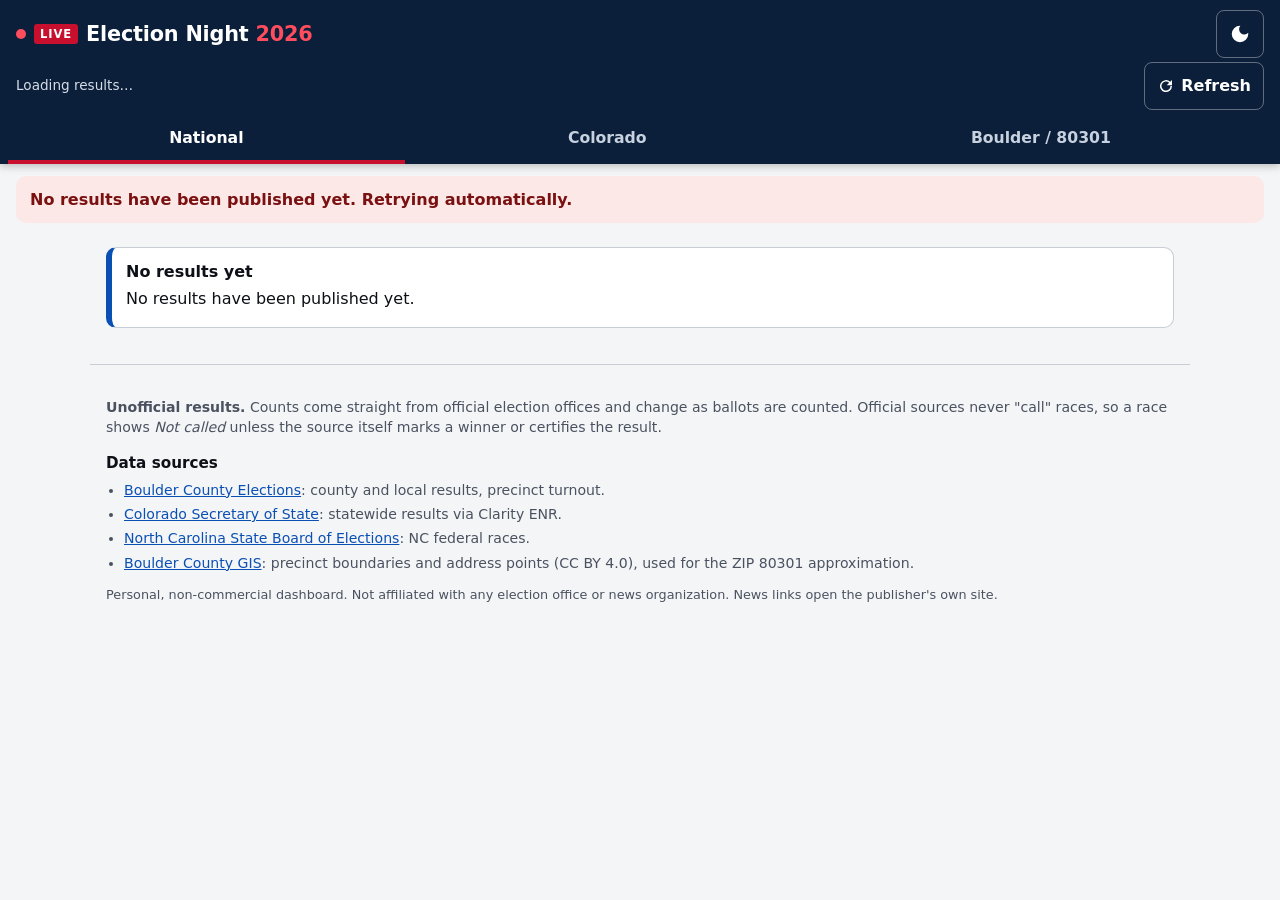
==== web/index.html @ 10a8d867 "Add mobile-first news-style frontend, README runbook, and Clarity bot-challenge handling - Three tab" ====
<!doctype html>
<html lang="en">
<head>
  <meta charset="utf-8">
  <meta name="viewport" content="width=device-width, initial-scale=1, viewport-fit=cover">
  <title>Election Night 2026</title>
  <meta name="description" content="Unofficial 2026 general election results: national races, Colorado, Boulder County and ZIP 80301. Sourced from official election offices.">
  <meta name="color-scheme" content="light dark">
  <meta name="theme-color" content="#0b1f3a">
  <link rel="stylesheet" href="styles.css">
  <link rel="icon" href="data:image/svg+xml,%3Csvg xmlns='http://www.w3.org/2000/svg' viewBox='0 0 32 32'%3E%3Crect width='32' height='32' rx='6' fill='%230b1f3a'/%3E%3Cpath d='M8 17l5 5 11-12' stroke='%23e11d2e' stroke-width='4' fill='none'/%3E%3C/svg%3E">
</head>
<body>
  <a class="skip" href="#main">Skip to results</a>
  <header class="masthead">
    <div class="masthead-row">
      <div class="brand">
        <span class="live-dot" aria-hidden="true"></span>
        <span class="brand-kicker">Live</span>
        <h1 class="brand-title">Election Night <span>2026</span></h1>
      </div>
      <button id="theme" class="icon-btn" type="button" aria-label="Color theme: automatic. Change theme">
        <svg aria-hidden="true" viewBox="0 0 24 24" width="22" height="22"><path fill="currentColor" d="M12 3a9 9 0 1 0 9 9c0-.5 0-1-.1-1.4A5.5 5.5 0 0 1 12.4 3.1L12 3z"/></svg>
      </button>
    </div>
    <div class="status-row">
      <p id="asof" class="asof" aria-live="polite">Loading results…</p>
      <div class="status-actions">
        <button id="refresh" class="btn" type="button">
          <svg aria-hidden="true" viewBox="0 0 24 24" width="18" height="18"><path fill="currentColor" d="M17.6 6.4A8 8 0 1 0 20 12h-2a6 6 0 1 1-1.8-4.2L13 11h7V4l-2.4 2.4z"/></svg>
          Refresh
        </button>
      </div>
    </div>
    <nav class="tabs" role="tablist" aria-label="Result sections">
      <button role="tab" id="tab-national" aria-controls="panel-national" aria-selected="true" data-tab="national">National</button>
      <button role="tab" id="tab-colorado" aria-controls="panel-colorado" aria-selected="false" tabindex="-1" data-tab="colorado">Colorado</button>
      <button role="tab" id="tab-boulder" aria-controls="panel-boulder" aria-selected="false" tabindex="-1" data-tab="boulder">Boulder / 80301</button>
    </nav>
  </header>

  <div id="banner" class="banner" role="status" hidden></div>

  <main id="main">
    <section id="panel-national" role="tabpanel" aria-labelledby="tab-national" tabindex="0"></section>
    <section id="panel-colorado" role="tabpanel" aria-labelledby="tab-colorado" tabindex="0" hidden></section>
    <section id="panel-boulder" role="tabpanel" aria-labelledby="tab-boulder" tabindex="0" hidden></section>
  </main>

  <footer class="footer">
    <p><strong>Unofficial results.</strong> Counts come straight from official election offices and change as ballots are counted. Official sources never "call" races, so a race shows <em>Not called</em> unless the source itself marks a winner or certifies the result.</p>
    <h2>Data sources</h2>
    <ul class="attrib">
      <li><a href="https://electionresults.bouldercounty.gov/">Boulder County Elections</a>: county and local results, precinct turnout.</li>
      <li><a href="https://www.sos.state.co.us/pubs/elections/main.html">Colorado Secretary of State</a>: statewide results via Clarity ENR.</li>
      <li><a href="https://er.ncsbe.gov/">North Carolina State Board of Elections</a>: NC federal races.</li>
      <li><a href="https://opendata-bouldercounty.hub.arcgis.com/">Boulder County GIS</a>: precinct boundaries and address points (CC BY 4.0), used for the ZIP 80301 approximation.</li>
    </ul>
    <p class="fine">Personal, non-commercial dashboard. Not affiliated with any election office or news organization. News links open the publisher's own site.</p>
  </footer>

  <template id="tpl-empty"><p class="empty"></p></template>
  <script src="app.js" type="module"></script>
</body>
</html>
---- web/styles.css ----
/* Mobile-first (390px), sunlight-readable light theme + dark theme. */
:root {
  --bg: #f4f5f7;
  --surface: #ffffff;
  --surface-2: #eef0f3;
  --text: #0d1117;
  --muted: #4a5260;
  --border: #c9ced6;
  --mast: #0b1f3a;
  --mast-text: #ffffff;
  --accent: #c8102e;
  --link: #0a4fb3;
  --focus: #ffbf47;
  --dem: #1652b8;
  --rep: #c8102e;
  --oth: #5b6472;
  --yes: #0f7a3a;
  --no: #8a1c1c;
  --bar-track: #e2e5ea;
  --stale-bg: #fff3cd;
  --stale-text: #5c4400;
  --stale-border: #c99a06;
  --err-bg: #fde8e8;
  --err-text: #7a1010;
  --ok: #0f7a3a;
  --radius: 10px;
  --tap: 48px;
  font-size: 16px;
}
@media (prefers-color-scheme: dark) {
  :root:not([data-theme="light"]) {
    --bg: #0b0f15; --surface: #151b24; --surface-2: #1d2530; --text: #f2f4f7; --muted: #aab3c0;
    --border: #2f3a48; --mast: #07111f; --link: #8cb8ff; --dem: #6ea0ff; --rep: #ff6b78; --oth: #9aa4b2;
    --yes: #4fd18b; --no: #ff8a8a; --bar-track: #2a3442; --stale-bg: #3a2f05; --stale-text: #ffe28a;
    --stale-border: #b38b00; --err-bg: #3d1414; --err-text: #ffb3b3; --ok: #4fd18b;
  }
}
:root[data-theme="dark"] {
  --bg: #0b0f15; --surface: #151b24; --surface-2: #1d2530; --text: #f2f4f7; --muted: #aab3c0;
  --border: #2f3a48; --mast: #07111f; --link: #8cb8ff; --dem: #6ea0ff; --rep: #ff6b78; --oth: #9aa4b2;
  --yes: #4fd18b; --no: #ff8a8a; --bar-track: #2a3442; --stale-bg: #3a2f05; --stale-text: #ffe28a;
  --stale-border: #b38b00; --err-bg: #3d1414; --err-text: #ffb3b3; --ok: #4fd18b;
}

* { box-sizing: border-box; }
html { -webkit-text-size-adjust: 100%; }
body {
  margin: 0; background: var(--bg); color: var(--text);
  font: 400 1rem/1.45 system-ui, -apple-system, "Segoe UI", Roboto, "Helvetica Neue", Arial, sans-serif;
  font-variant-numeric: tabular-nums;
}
a { color: var(--link); }
:focus-visible { outline: 3px solid var(--focus); outline-offset: 2px; }
.skip { position: absolute; left: -999px; top: 0; background: var(--focus); color: #000; padding: 12px; z-index: 10; }
.skip:focus { left: 8px; }
.visually-hidden { position: absolute !important; width: 1px; height: 1px; overflow: hidden; clip: rect(0 0 0 0); white-space: nowrap; }

/* Masthead */
.masthead { position: sticky; top: 0; z-index: 5; background: var(--mast); color: var(--mast-text); box-shadow: 0 2px 8px rgba(0,0,0,.25); }
.masthead-row, .status-row { display: flex; align-items: center; justify-content: space-between; gap: 8px; padding: 0 16px; }
.masthead-row { padding-top: max(10px, env(safe-area-inset-top)); }
.brand { display: flex; align-items: center; gap: 8px; min-width: 0; }
.brand-title { margin: 0; font-size: 1.3rem; font-weight: 800; letter-spacing: -.01em; }
.brand-title span { color: #ff4d5e; }
.brand-kicker { background: var(--accent); color: #fff; font-weight: 800; font-size: .72rem; letter-spacing: .08em; text-transform: uppercase; padding: 2px 6px; border-radius: 3px; }
.live-dot { width: 10px; height: 10px; border-radius: 50%; background: #ff4d5e; box-shadow: 0 0 0 0 rgba(255,77,94,.7); animation: pulse 2s infinite; }
@keyframes pulse { 70% { box-shadow: 0 0 0 8px rgba(255,77,94,0); } 100% { box-shadow: 0 0 0 0 rgba(255,77,94,0); } }
@media (prefers-reduced-motion: reduce) { .live-dot { animation: none; } }
.status-row { padding-top: 4px; padding-bottom: 6px; }
.asof { margin: 0; font-size: .85rem; color: #d6dde8; }
.icon-btn, .btn {
  min-height: var(--tap); min-width: var(--tap); border-radius: 8px; border: 1px solid rgba(255,255,255,.35);
  background: transparent; color: inherit; font: inherit; font-weight: 600; cursor: pointer;
  display: inline-flex; align-items: center; justify-content: center; gap: 6px; padding: 0 12px;
}
.btn:active, .icon-btn:active { background: rgba(255,255,255,.12); }
.btn[aria-busy="true"] svg { animation: spin 1s linear infinite; }
@keyframes spin { to { transform: rotate(360deg); } }

.tabs { display: flex; padding: 0 8px; gap: 2px; overflow-x: auto; scrollbar-width: none; }
.tabs [role="tab"] {
  flex: 1 0 auto; min-height: var(--tap); padding: 0 14px; border: 0; background: transparent; color: #c7d1df;
  font: inherit; font-weight: 700; font-size: .98rem; cursor: pointer; border-bottom: 4px solid transparent;
}
.tabs [role="tab"][aria-selected="true"] { color: #fff; border-bottom-color: var(--accent); }

.banner { margin: 12px 16px 0; padding: 12px 14px; border-radius: var(--radius); background: var(--err-bg); color: var(--err-text); font-weight: 600; }

main { padding: 12px 16px 24px; max-width: 1100px; margin: 0 auto; }
.section-h { display: flex; align-items: baseline; justify-content: space-between; gap: 8px; margin: 22px 0 8px; padding-bottom: 6px; border-bottom: 3px solid var(--text); }
.section-h h2 { margin: 0; font-size: 1.15rem; font-weight: 800; text-transform: uppercase; letter-spacing: .02em; }
.section-h .count { color: var(--muted); font-size: .85rem; }
.sub-h { margin: 18px 0 8px; font-size: 1rem; font-weight: 800; color: var(--muted); text-transform: uppercase; letter-spacing: .04em; }
.grid { display: grid; grid-template-columns: 1fr; gap: 12px; }
@media (min-width: 720px) { .grid { grid-template-columns: 1fr 1fr; } }
@media (min-width: 1040px) { .grid { grid-template-columns: 1fr 1fr 1fr; } }

.filter { display: flex; gap: 8px; margin: 8px 0 4px; }
.filter input {
  flex: 1; min-height: var(--tap); padding: 0 12px; border-radius: 8px; border: 2px solid var(--border);
  background: var(--surface); color: var(--text); font: inherit;
}

/* Race card */
.card { background: var(--surface); border: 1px solid var(--border); border-radius: var(--radius); padding: 14px 14px 10px; }
.card.is-stale { border-color: var(--stale-border); }
.card-head { display: flex; align-items: flex-start; gap: 8px; }
.card-title { margin: 0; font-size: 1.05rem; font-weight: 800; line-height: 1.25; flex: 1; }
.pin {
  min-width: var(--tap); min-height: var(--tap); margin: -10px -8px -6px 0; border: 0; background: transparent;
  color: var(--muted); cursor: pointer; border-radius: 8px; display: inline-flex; align-items: center; justify-content: center;
}
.pin[aria-pressed="true"] { color: #d99a00; }
.badges { display: flex; flex-wrap: wrap; gap: 6px; margin: 6px 0 10px; }
.badge { font-size: .74rem; font-weight: 800; letter-spacing: .04em; text-transform: uppercase; padding: 3px 7px; border-radius: 4px; border: 1.5px solid currentColor; }
.badge.not-called { color: var(--muted); }
.badge.called, .badge.certified { color: var(--ok); }
.badge.stale { color: var(--stale-text); background: var(--stale-bg); border-color: var(--stale-border); }
.badge.differ { color: #fff; background: var(--accent); border-color: var(--accent); }
.badge.approx { color: var(--link); }

.cands { list-style: none; margin: 0; padding: 0; }
.cand { display: grid; grid-template-columns: 6px 1fr auto; column-gap: 10px; row-gap: 4px; padding: 8px 0; border-top: 1px solid var(--surface-2); }
.cand:first-child { border-top: 0; }
.cand .chip { grid-row: span 2; border-radius: 3px; background: var(--oth); }
.cand.dem .chip { background: var(--dem); } .cand.rep .chip { background: var(--rep); }
.cand.yes .chip { background: var(--yes); } .cand.no .chip { background: var(--no); }
.cand .name { font-weight: 700; min-width: 0; overflow-wrap: anywhere; }
.cand .party { color: var(--muted); font-weight: 600; font-size: .85rem; }
.cand .pct { font-weight: 800; font-size: 1.15rem; text-align: right; }
.cand .votes { color: var(--muted); font-size: .85rem; text-align: right; grid-column: 3; }
.bar { grid-column: 2; height: 8px; background: var(--bar-track); border-radius: 4px; overflow: hidden; align-self: center; }
.bar > span { display: block; height: 100%; background: var(--oth); }
.cand.dem .bar > span { background: var(--dem); } .cand.rep .bar > span { background: var(--rep); }
.cand.yes .bar > span { background: var(--yes); } .cand.no .bar > span { background: var(--no); }
.winner-mark { color: var(--ok); font-weight: 900; }
.more { min-height: 40px; border: 0; background: none; color: var(--link); font: inherit; font-weight: 700; padding: 6px 0; cursor: pointer; }

.meta { margin-top: 8px; padding-top: 8px; border-top: 1px dashed var(--border); color: var(--muted); font-size: .82rem; display: grid; gap: 2px; }
.meta a { font-weight: 600; }
.reporting { font-size: .85rem; color: var(--muted); margin: -4px 0 6px; }
.compare { display: grid; gap: 10px; }
.compare .src-block { border-left: 4px solid var(--border); padding-left: 10px; }
.compare .src-name { font-weight: 800; font-size: .9rem; margin: 2px 0 4px; }

/* Source status + notices */
.notice { background: var(--surface); border: 1px solid var(--border); border-left: 6px solid var(--link); border-radius: var(--radius); padding: 12px 14px; margin: 12px 0; }
.notice.warn { border-left-color: var(--stale-border); background: var(--stale-bg); color: var(--stale-text); }
.notice.err { border-left-color: var(--accent); background: var(--err-bg); color: var(--err-text); }
.notice h2, .notice h3 { margin: 0 0 4px; font-size: 1rem; }
.notice p { margin: 4px 0; }
.sources { list-style: none; padding: 0; margin: 0; display: grid; gap: 8px; }
.src { background: var(--surface); border: 1px solid var(--border); border-radius: var(--radius); padding: 10px 12px; font-size: .9rem; }
.src .st { font-weight: 800; text-transform: uppercase; font-size: .75rem; letter-spacing: .05em; margin-right: 6px; }
.st.ok { color: var(--ok); } .st.stale { color: var(--stale-text); } .st.error { color: var(--err-text); }
.st.not_yet_available, .st.not_configured { color: var(--muted); }
.src .err { color: var(--err-text); overflow-wrap: anywhere; }

.links { list-style: none; padding: 0; margin: 0; display: grid; gap: 8px; }
.links a {
  display: flex; align-items: center; justify-content: space-between; min-height: var(--tap); padding: 8px 14px;
  background: var(--surface); border: 1px solid var(--border); border-radius: var(--radius); font-weight: 700; text-decoration: none;
}
.links a::after { content: "↗"; font-weight: 400; }
.links .group { font-size: .8rem; color: var(--muted); font-weight: 700; text-transform: uppercase; margin: 8px 0 0; }

/* 80301 */
.zip-hero { background: var(--surface); border: 2px solid var(--link); border-radius: var(--radius); padding: 14px; }
.zip-hero h3 { margin: 0; font-size: 1.1rem; }
.stat-row { display: grid; grid-template-columns: repeat(3, 1fr); gap: 8px; margin: 12px 0 6px; }
.stat { background: var(--surface-2); border-radius: 8px; padding: 8px; text-align: center; }
.stat b { display: block; font-size: 1.25rem; }
.stat small { color: var(--muted); font-size: .75rem; }
details { margin-top: 10px; }
summary { min-height: var(--tap); display: flex; align-items: center; font-weight: 700; cursor: pointer; color: var(--link); }
table { width: 100%; border-collapse: collapse; font-size: .88rem; }
th, td { text-align: right; padding: 6px 4px; border-bottom: 1px solid var(--surface-2); }
th:first-child, td:first-child { text-align: left; }
caption { text-align: left; color: var(--muted); font-size: .8rem; padding-bottom: 4px; }

.empty { color: var(--muted); text-align: center; padding: 18px; }
.footer { padding: 18px 16px 40px; max-width: 1100px; margin: 0 auto; color: var(--muted); font-size: .88rem; border-top: 1px solid var(--border); }
.footer h2 { font-size: .95rem; color: var(--text); margin: 14px 0 6px; }
.attrib { padding-left: 18px; margin: 0; }
.attrib li { margin: 4px 0; }
.fine { font-size: .8rem; }
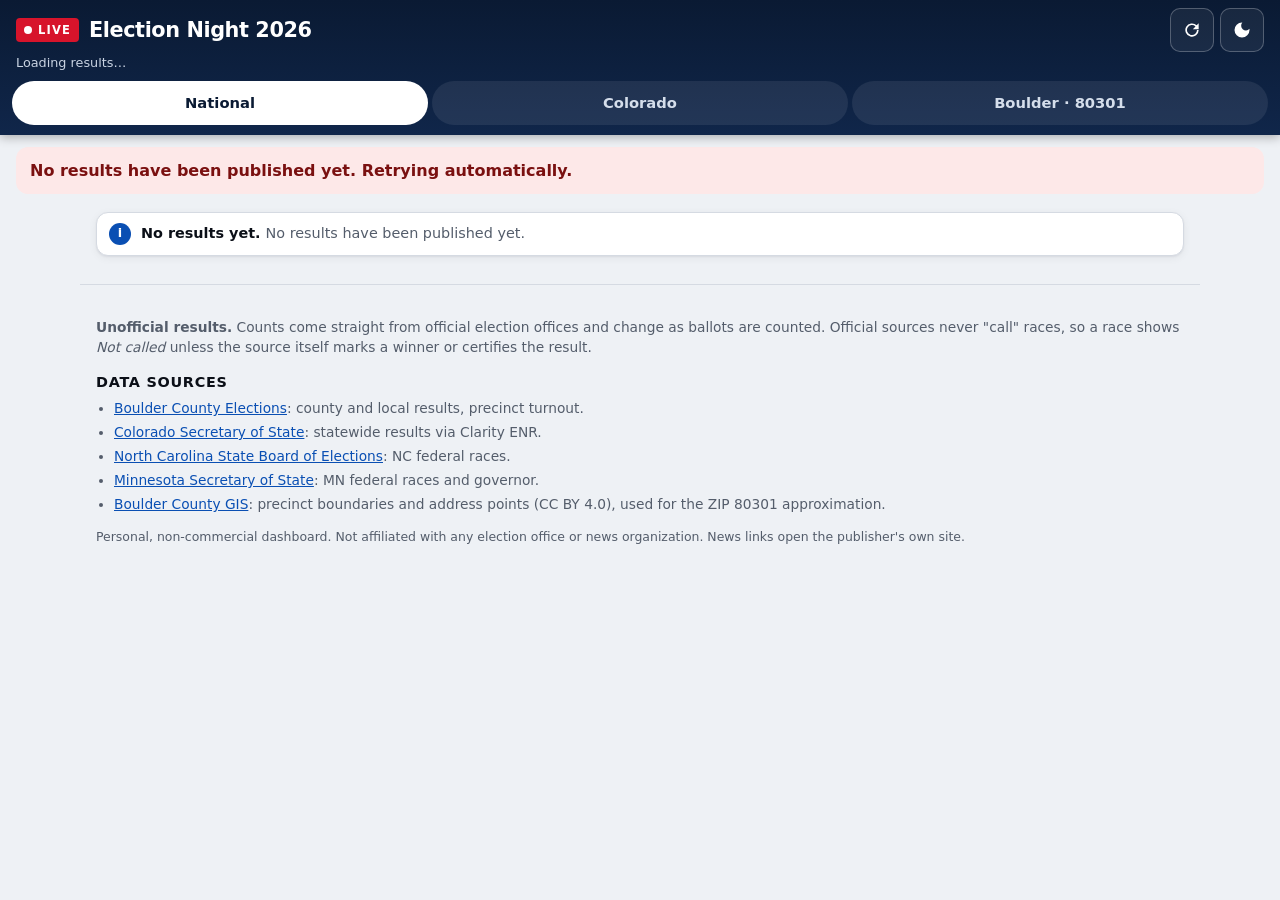
==== commit 48553649: "Redesign frontend in news style and add Minnesota official results - Poll-closing strip, head-to-hea" ====
--- a/web/index.html
+++ b/web/index.html
@@ -15,27 +15,23 @@
   <header class="masthead">
     <div class="masthead-row">
       <div class="brand">
-        <span class="live-dot" aria-hidden="true"></span>
-        <span class="brand-kicker">Live</span>
-        <h1 class="brand-title">Election Night <span>2026</span></h1>
+        <span class="brand-badge"><span class="live-dot" aria-hidden="true"></span>Live</span>
+        <h1 class="brand-title">Election Night 2026</h1>
       </div>
-      <button id="theme" class="icon-btn" type="button" aria-label="Color theme: automatic. Change theme">
-        <svg aria-hidden="true" viewBox="0 0 24 24" width="22" height="22"><path fill="currentColor" d="M12 3a9 9 0 1 0 9 9c0-.5 0-1-.1-1.4A5.5 5.5 0 0 1 12.4 3.1L12 3z"/></svg>
-      </button>
-    </div>
-    <div class="status-row">
-      <p id="asof" class="asof" aria-live="polite">Loading results…</p>
-      <div class="status-actions">
-        <button id="refresh" class="btn" type="button">
-          <svg aria-hidden="true" viewBox="0 0 24 24" width="18" height="18"><path fill="currentColor" d="M17.6 6.4A8 8 0 1 0 20 12h-2a6 6 0 1 1-1.8-4.2L13 11h7V4l-2.4 2.4z"/></svg>
-          Refresh
+      <div class="head-actions">
+        <button id="refresh" class="icon-btn" type="button" aria-label="Refresh results">
+          <svg aria-hidden="true" viewBox="0 0 24 24" width="20" height="20"><path fill="currentColor" d="M17.6 6.4A8 8 0 1 0 20 12h-2a6 6 0 1 1-1.8-4.2L13 11h7V4l-2.4 2.4z"/></svg>
+        </button>
+        <button id="theme" class="icon-btn" type="button" aria-label="Color theme: automatic. Change theme">
+          <svg aria-hidden="true" viewBox="0 0 24 24" width="20" height="20"><path fill="currentColor" d="M12 3a9 9 0 1 0 9 9c0-.5 0-1-.1-1.4A5.5 5.5 0 0 1 12.4 3.1L12 3z"/></svg>
         </button>
       </div>
     </div>
+    <p id="asof" class="asof" aria-live="polite">Loading results…</p>
     <nav class="tabs" role="tablist" aria-label="Result sections">
       <button role="tab" id="tab-national" aria-controls="panel-national" aria-selected="true" data-tab="national">National</button>
       <button role="tab" id="tab-colorado" aria-controls="panel-colorado" aria-selected="false" tabindex="-1" data-tab="colorado">Colorado</button>
-      <button role="tab" id="tab-boulder" aria-controls="panel-boulder" aria-selected="false" tabindex="-1" data-tab="boulder">Boulder / 80301</button>
+      <button role="tab" id="tab-boulder" aria-controls="panel-boulder" aria-selected="false" tabindex="-1" data-tab="boulder">Boulder · 80301</button>
     </nav>
   </header>
 
@@ -54,12 +50,12 @@
       <li><a href="https://electionresults.bouldercounty.gov/">Boulder County Elections</a>: county and local results, precinct turnout.</li>
       <li><a href="https://www.sos.state.co.us/pubs/elections/main.html">Colorado Secretary of State</a>: statewide results via Clarity ENR.</li>
       <li><a href="https://er.ncsbe.gov/">North Carolina State Board of Elections</a>: NC federal races.</li>
+      <li><a href="https://electionresults.sos.mn.gov/">Minnesota Secretary of State</a>: MN federal races and governor.</li>
       <li><a href="https://opendata-bouldercounty.hub.arcgis.com/">Boulder County GIS</a>: precinct boundaries and address points (CC BY 4.0), used for the ZIP 80301 approximation.</li>
     </ul>
     <p class="fine">Personal, non-commercial dashboard. Not affiliated with any election office or news organization. News links open the publisher's own site.</p>
   </footer>
 
-  <template id="tpl-empty"><p class="empty"></p></template>
   <script src="app.js" type="module"></script>
 </body>
 </html>
--- a/web/styles.css
+++ b/web/styles.css
@@ -1,186 +1,245 @@
-/* Mobile-first (390px), sunlight-readable light theme + dark theme. */
+/* Election Night 2026 · mobile-first (390px), sunlight-readable light theme + dark theme */
 :root {
-  --bg: #f4f5f7;
+  --bg: #eef1f5;
   --surface: #ffffff;
-  --surface-2: #eef0f3;
-  --text: #0d1117;
-  --muted: #4a5260;
-  --border: #c9ced6;
-  --mast: #0b1f3a;
+  --surface-2: #f3f5f8;
+  --text: #0b0f17;
+  --muted: #545d6b;
+  --border: #d5dae2;
+  --mast: #0a1a33;
+  --mast-2: #10264a;
   --mast-text: #ffffff;
-  --accent: #c8102e;
+  --accent: #d7142b;
   --link: #0a4fb3;
   --focus: #ffbf47;
-  --dem: #1652b8;
-  --rep: #c8102e;
-  --oth: #5b6472;
+  --dem: #1857c4;
+  --dem-soft: #dbe7fb;
+  --rep: #cf1a2c;
+  --rep-soft: #fbe0e3;
+  --oth: #6b7482;
+  --oth-soft: #e7eaee;
   --yes: #0f7a3a;
   --no: #8a1c1c;
-  --bar-track: #e2e5ea;
-  --stale-bg: #fff3cd;
-  --stale-text: #5c4400;
-  --stale-border: #c99a06;
+  --track: #e3e7ed;
+  --warn-bg: #fff4d1;
+  --warn-text: #5a4300;
+  --warn-border: #d4a20b;
   --err-bg: #fde8e8;
   --err-text: #7a1010;
   --ok: #0f7a3a;
-  --radius: 10px;
+  --shadow: 0 1px 2px rgba(10, 20, 40, .06), 0 2px 8px rgba(10, 20, 40, .06);
+  --radius: 12px;
   --tap: 48px;
-  font-size: 16px;
 }
 @media (prefers-color-scheme: dark) {
   :root:not([data-theme="light"]) {
-    --bg: #0b0f15; --surface: #151b24; --surface-2: #1d2530; --text: #f2f4f7; --muted: #aab3c0;
-    --border: #2f3a48; --mast: #07111f; --link: #8cb8ff; --dem: #6ea0ff; --rep: #ff6b78; --oth: #9aa4b2;
-    --yes: #4fd18b; --no: #ff8a8a; --bar-track: #2a3442; --stale-bg: #3a2f05; --stale-text: #ffe28a;
-    --stale-border: #b38b00; --err-bg: #3d1414; --err-text: #ffb3b3; --ok: #4fd18b;
+    --bg: #080c12; --surface: #121924; --surface-2: #19212e; --text: #f3f5f8; --muted: #a9b2bf; --border: #273243;
+    --mast: #050b16; --mast-2: #0b1730; --link: #8db9ff; --dem: #6b9dff; --dem-soft: #15284d; --rep: #ff6676; --rep-soft: #4a1820;
+    --oth: #9aa4b2; --oth-soft: #232c39; --yes: #4fd18b; --no: #ff8a8a; --track: #263142; --warn-bg: #352a05; --warn-text: #ffe08a;
+    --warn-border: #a88300; --err-bg: #3d1414; --err-text: #ffb3b3; --ok: #4fd18b; --shadow: none;
   }
 }
 :root[data-theme="dark"] {
-  --bg: #0b0f15; --surface: #151b24; --surface-2: #1d2530; --text: #f2f4f7; --muted: #aab3c0;
-  --border: #2f3a48; --mast: #07111f; --link: #8cb8ff; --dem: #6ea0ff; --rep: #ff6b78; --oth: #9aa4b2;
-  --yes: #4fd18b; --no: #ff8a8a; --bar-track: #2a3442; --stale-bg: #3a2f05; --stale-text: #ffe28a;
-  --stale-border: #b38b00; --err-bg: #3d1414; --err-text: #ffb3b3; --ok: #4fd18b;
+  --bg: #080c12; --surface: #121924; --surface-2: #19212e; --text: #f3f5f8; --muted: #a9b2bf; --border: #273243;
+  --mast: #050b16; --mast-2: #0b1730; --link: #8db9ff; --dem: #6b9dff; --dem-soft: #15284d; --rep: #ff6676; --rep-soft: #4a1820;
+  --oth: #9aa4b2; --oth-soft: #232c39; --yes: #4fd18b; --no: #ff8a8a; --track: #263142; --warn-bg: #352a05; --warn-text: #ffe08a;
+  --warn-border: #a88300; --err-bg: #3d1414; --err-text: #ffb3b3; --ok: #4fd18b; --shadow: none;
 }
 
 * { box-sizing: border-box; }
 html { -webkit-text-size-adjust: 100%; }
 body {
   margin: 0; background: var(--bg); color: var(--text);
-  font: 400 1rem/1.45 system-ui, -apple-system, "Segoe UI", Roboto, "Helvetica Neue", Arial, sans-serif;
+  font: 400 16px/1.45 system-ui, -apple-system, "Segoe UI", Roboto, "Helvetica Neue", Arial, sans-serif;
   font-variant-numeric: tabular-nums;
 }
 a { color: var(--link); }
+button { font: inherit; color: inherit; }
 :focus-visible { outline: 3px solid var(--focus); outline-offset: 2px; }
 .skip { position: absolute; left: -999px; top: 0; background: var(--focus); color: #000; padding: 12px; z-index: 10; }
 .skip:focus { left: 8px; }
 .visually-hidden { position: absolute !important; width: 1px; height: 1px; overflow: hidden; clip: rect(0 0 0 0); white-space: nowrap; }
 
-/* Masthead */
-.masthead { position: sticky; top: 0; z-index: 5; background: var(--mast); color: var(--mast-text); box-shadow: 0 2px 8px rgba(0,0,0,.25); }
-.masthead-row, .status-row { display: flex; align-items: center; justify-content: space-between; gap: 8px; padding: 0 16px; }
-.masthead-row { padding-top: max(10px, env(safe-area-inset-top)); }
-.brand { display: flex; align-items: center; gap: 8px; min-width: 0; }
-.brand-title { margin: 0; font-size: 1.3rem; font-weight: 800; letter-spacing: -.01em; }
-.brand-title span { color: #ff4d5e; }
-.brand-kicker { background: var(--accent); color: #fff; font-weight: 800; font-size: .72rem; letter-spacing: .08em; text-transform: uppercase; padding: 2px 6px; border-radius: 3px; }
-.live-dot { width: 10px; height: 10px; border-radius: 50%; background: #ff4d5e; box-shadow: 0 0 0 0 rgba(255,77,94,.7); animation: pulse 2s infinite; }
-@keyframes pulse { 70% { box-shadow: 0 0 0 8px rgba(255,77,94,0); } 100% { box-shadow: 0 0 0 0 rgba(255,77,94,0); } }
+/* ---------- Masthead ---------- */
+.masthead { position: sticky; top: 0; z-index: 5; background: linear-gradient(180deg, var(--mast), var(--mast-2)); color: var(--mast-text); box-shadow: 0 2px 10px rgba(0,0,0,.3); }
+.masthead-row { display: flex; align-items: center; justify-content: space-between; gap: 8px; padding: max(8px, env(safe-area-inset-top)) 16px 2px; }
+.brand { display: flex; align-items: center; gap: 10px; min-width: 0; }
+.brand-badge { display: inline-flex; align-items: center; gap: 6px; background: var(--accent); color: #fff; font-weight: 900; font-size: .72rem; letter-spacing: .1em; text-transform: uppercase; padding: 4px 8px; border-radius: 4px; }
+.live-dot { width: 8px; height: 8px; border-radius: 50%; background: #fff; animation: blink 1.6s ease-in-out infinite; }
+@keyframes blink { 50% { opacity: .25; } }
 @media (prefers-reduced-motion: reduce) { .live-dot { animation: none; } }
-.status-row { padding-top: 4px; padding-bottom: 6px; }
-.asof { margin: 0; font-size: .85rem; color: #d6dde8; }
-.icon-btn, .btn {
-  min-height: var(--tap); min-width: var(--tap); border-radius: 8px; border: 1px solid rgba(255,255,255,.35);
-  background: transparent; color: inherit; font: inherit; font-weight: 600; cursor: pointer;
-  display: inline-flex; align-items: center; justify-content: center; gap: 6px; padding: 0 12px;
-}
-.btn:active, .icon-btn:active { background: rgba(255,255,255,.12); }
-.btn[aria-busy="true"] svg { animation: spin 1s linear infinite; }
+.brand-title { margin: 0; font-size: clamp(1.02rem, 4.6vw, 1.3rem); font-weight: 900; letter-spacing: -.02em; white-space: nowrap; }
+.head-actions { display: flex; gap: 6px; }
+.icon-btn {
+  min-height: 44px; min-width: 44px; border-radius: 10px; border: 1px solid rgba(255,255,255,.25);
+  background: rgba(255,255,255,.06); color: #fff; cursor: pointer; display: inline-flex; align-items: center; justify-content: center; gap: 6px; padding: 0 10px; font-weight: 700; font-size: .9rem;
+}
+.icon-btn:active { background: rgba(255,255,255,.16); }
+.icon-btn[aria-busy="true"] svg { animation: spin 1s linear infinite; }
 @keyframes spin { to { transform: rotate(360deg); } }
-
-.tabs { display: flex; padding: 0 8px; gap: 2px; overflow-x: auto; scrollbar-width: none; }
+.asof { margin: 0; padding: 0 16px 8px; font-size: .8rem; color: #c9d3e2; }
+.asof b { color: #fff; font-weight: 700; }
+
+.tabs { display: flex; gap: 4px; padding: 0 12px 10px; }
 .tabs [role="tab"] {
-  flex: 1 0 auto; min-height: var(--tap); padding: 0 14px; border: 0; background: transparent; color: #c7d1df;
-  font: inherit; font-weight: 700; font-size: .98rem; cursor: pointer; border-bottom: 4px solid transparent;
-}
-.tabs [role="tab"][aria-selected="true"] { color: #fff; border-bottom-color: var(--accent); }
+  flex: 1; min-height: 44px; padding: 0 8px; border: 0; border-radius: 999px; background: rgba(255,255,255,.08);
+  color: #d5deeb; font-weight: 800; font-size: .92rem; cursor: pointer; white-space: nowrap;
+}
+.tabs [role="tab"][aria-selected="true"] { background: #fff; color: var(--mast); }
 
 .banner { margin: 12px 16px 0; padding: 12px 14px; border-radius: var(--radius); background: var(--err-bg); color: var(--err-text); font-weight: 600; }
-
-main { padding: 12px 16px 24px; max-width: 1100px; margin: 0 auto; }
-.section-h { display: flex; align-items: baseline; justify-content: space-between; gap: 8px; margin: 22px 0 8px; padding-bottom: 6px; border-bottom: 3px solid var(--text); }
-.section-h h2 { margin: 0; font-size: 1.15rem; font-weight: 800; text-transform: uppercase; letter-spacing: .02em; }
-.section-h .count { color: var(--muted); font-size: .85rem; }
-.sub-h { margin: 18px 0 8px; font-size: 1rem; font-weight: 800; color: var(--muted); text-transform: uppercase; letter-spacing: .04em; }
-.grid { display: grid; grid-template-columns: 1fr; gap: 12px; }
-@media (min-width: 720px) { .grid { grid-template-columns: 1fr 1fr; } }
-@media (min-width: 1040px) { .grid { grid-template-columns: 1fr 1fr 1fr; } }
-
-.filter { display: flex; gap: 8px; margin: 8px 0 4px; }
-.filter input {
-  flex: 1; min-height: var(--tap); padding: 0 12px; border-radius: 8px; border: 2px solid var(--border);
-  background: var(--surface); color: var(--text); font: inherit;
-}
-
-/* Race card */
-.card { background: var(--surface); border: 1px solid var(--border); border-radius: var(--radius); padding: 14px 14px 10px; }
-.card.is-stale { border-color: var(--stale-border); }
-.card-head { display: flex; align-items: flex-start; gap: 8px; }
-.card-title { margin: 0; font-size: 1.05rem; font-weight: 800; line-height: 1.25; flex: 1; }
-.pin {
-  min-width: var(--tap); min-height: var(--tap); margin: -10px -8px -6px 0; border: 0; background: transparent;
-  color: var(--muted); cursor: pointer; border-radius: 8px; display: inline-flex; align-items: center; justify-content: center;
-}
-.pin[aria-pressed="true"] { color: #d99a00; }
-.badges { display: flex; flex-wrap: wrap; gap: 6px; margin: 6px 0 10px; }
-.badge { font-size: .74rem; font-weight: 800; letter-spacing: .04em; text-transform: uppercase; padding: 3px 7px; border-radius: 4px; border: 1.5px solid currentColor; }
+main { padding: 4px 16px 28px; max-width: 1120px; margin: 0 auto; }
+
+/* ---------- Section headings ---------- */
+.section-h { display: flex; align-items: baseline; justify-content: space-between; gap: 8px; margin: 26px 0 10px; }
+.section-h h2 { margin: 0; font-size: 1.05rem; font-weight: 900; text-transform: uppercase; letter-spacing: .04em; display: flex; align-items: center; gap: 8px; }
+.section-h h2::before { content: ""; width: 4px; height: 1.1em; background: var(--accent); border-radius: 2px; }
+.section-h .count { color: var(--muted); font-size: .82rem; font-weight: 600; white-space: nowrap; }
+
+/* ---------- Poll closing strip ---------- */
+.closings { display: grid; grid-template-columns: repeat(3, 1fr); gap: 8px; padding: 14px 0 2px; margin: 0; list-style: none; }
+.closing { background: var(--surface); border: 1px solid var(--border); border-radius: 10px; padding: 8px 10px; box-shadow: var(--shadow); min-width: 0; }
+.closing b { overflow-wrap: anywhere; }
+.closing .st { font-size: .7rem; font-weight: 900; letter-spacing: .08em; text-transform: uppercase; color: var(--muted); }
+.closing .st.closed { color: var(--accent); }
+.closing b { display: block; font-size: .9rem; line-height: 1.2; }
+.closing small { color: var(--muted); font-size: .8rem; }
+
+/* ---------- Info strip ---------- */
+.strip { display: flex; gap: 10px; align-items: flex-start; background: var(--surface); border: 1px solid var(--border); border-radius: var(--radius); padding: 10px 12px; margin-top: 14px; font-size: .9rem; color: var(--muted); box-shadow: var(--shadow); }
+.strip.warn { background: var(--warn-bg); color: var(--warn-text); border-color: var(--warn-border); }
+.strip .ico { flex: 0 0 auto; font-weight: 900; width: 22px; height: 22px; border-radius: 50%; display: inline-flex; align-items: center; justify-content: center; background: var(--link); color: #fff; font-size: .8rem; }
+.strip.warn .ico { background: var(--warn-border); color: #000; }
+.strip p { margin: 0; }
+.strip strong { color: var(--text); }
+.strip.warn strong { color: inherit; }
+
+/* ---------- Key race (head-to-head) cards ---------- */
+.keys { display: grid; grid-template-columns: 1fr; gap: 12px; }
+@media (min-width: 720px) { .keys { grid-template-columns: 1fr 1fr; } }
+@media (min-width: 1060px) { .keys { grid-template-columns: 1fr 1fr 1fr; } }
+.kcard { position: relative; background: var(--surface); border: 1px solid var(--border); border-radius: var(--radius); box-shadow: var(--shadow); overflow: hidden; }
+.kcard.is-stale { border-color: var(--warn-border); }
+.kcard-top { display: flex; align-items: flex-start; gap: 8px; padding: 12px 12px 0 14px; }
+.kicker { font-size: .72rem; font-weight: 900; letter-spacing: .08em; text-transform: uppercase; color: var(--accent); }
+.kcard h3 { margin: 2px 0 0; font-size: 1.12rem; font-weight: 900; line-height: 1.2; }
+.kcard-titles { flex: 1; min-width: 0; }
+.h2h { display: grid; grid-template-columns: 1fr 1fr; gap: 1px; background: var(--border); margin-top: 12px; border-top: 1px solid var(--border); border-bottom: 1px solid var(--border); }
+.h2h .side { background: var(--surface); padding: 10px 14px 12px; min-width: 0; }
+.h2h .side.right { text-align: right; }
+.h2h .party-tag { display: inline-block; font-size: .7rem; font-weight: 900; color: #fff; background: var(--oth); padding: 1px 6px; border-radius: 3px; letter-spacing: .04em; }
+.h2h .dem .party-tag { background: var(--dem); } .h2h .rep .party-tag { background: var(--rep); }
+.h2h .nm { display: block; font-weight: 800; font-size: 1rem; line-height: 1.2; margin-top: 4px; overflow-wrap: anywhere; }
+.h2h .big { display: block; font-size: 1.9rem; font-weight: 900; line-height: 1.1; margin-top: 4px; letter-spacing: -.02em; }
+.h2h .dem .big { color: var(--dem); } .h2h .rep .big { color: var(--rep); }
+.h2h .vt { display: block; color: var(--muted); font-size: .85rem; }
+.h2h .lead .nm::after { content: " ▲"; font-size: .7em; color: var(--muted); }
+.mbar { display: flex; height: 10px; background: var(--track); margin: 0 14px; border-radius: 5px; overflow: hidden; margin-top: 12px; }
+.mbar span { display: block; height: 100%; }
+.mbar .l { background: var(--oth); } .mbar .r { background: var(--oth); margin-left: auto; }
+.mbar .l.dem, .mbar .r.dem { background: var(--dem); } .mbar .l.rep, .mbar .r.rep { background: var(--rep); }
+.kfoot { padding: 10px 14px 12px; display: grid; gap: 6px; }
+.kfoot .row { display: flex; flex-wrap: wrap; align-items: center; gap: 6px 10px; font-size: .82rem; color: var(--muted); }
+.awaiting { font-weight: 800; color: var(--muted); }
+
+/* ---------- Badges ---------- */
+.badge { display: inline-block; font-size: .68rem; font-weight: 900; letter-spacing: .06em; text-transform: uppercase; padding: 2px 6px; border-radius: 4px; border: 1.5px solid currentColor; white-space: nowrap; }
 .badge.not-called { color: var(--muted); }
 .badge.called, .badge.certified { color: var(--ok); }
-.badge.stale { color: var(--stale-text); background: var(--stale-bg); border-color: var(--stale-border); }
+.badge.stale { color: var(--warn-text); background: var(--warn-bg); border-color: var(--warn-border); }
 .badge.differ { color: #fff; background: var(--accent); border-color: var(--accent); }
 .badge.approx { color: var(--link); }
-
+.badge.wait { color: var(--muted); border-style: dashed; }
+
+/* ---------- Pin ---------- */
+.pin { flex: 0 0 auto; width: 44px; height: 44px; margin: -8px -6px 0 0; border: 0; background: transparent; color: var(--muted); cursor: pointer; border-radius: 10px; display: inline-flex; align-items: center; justify-content: center; }
+.pin[aria-pressed="true"] { color: #e0a100; }
+.pin:hover { background: var(--surface-2); }
+
+/* ---------- Compact race rows ---------- */
+.rows { list-style: none; margin: 0; padding: 0; background: var(--surface); border: 1px solid var(--border); border-radius: var(--radius); box-shadow: var(--shadow); overflow: hidden; }
+.rowi { position: relative; border-top: 1px solid var(--border); }
+.rowi:first-child { border-top: 0; }
+.rowi.is-stale { background: linear-gradient(90deg, var(--warn-bg), transparent 40%); }
+.rowi > details > summary { list-style: none; cursor: pointer; display: grid; grid-template-columns: 1fr auto; gap: 4px 12px; align-items: center; min-height: 60px; padding: 10px 52px 10px 12px; border-left: 5px solid var(--oth); }
+.rowi.dem > details > summary { border-left-color: var(--dem); } .rowi.rep > details > summary { border-left-color: var(--rep); }
+.rowi.yes > details > summary { border-left-color: var(--yes); } .rowi.no > details > summary { border-left-color: var(--no); }
+.rowi.wait > details > summary { border-left-color: var(--track); }
+.rowi > details > summary::-webkit-details-marker { display: none; }
+.rowi .rname { font-weight: 800; line-height: 1.25; overflow-wrap: anywhere; }
+.rowi .rsub { grid-column: 1; color: var(--muted); font-size: .82rem; display: flex; flex-wrap: wrap; gap: 4px 8px; align-items: center; }
+.rowi .rlead { grid-row: 1 / span 2; grid-column: 2; text-align: right; }
+.rowi .rlead b { display: block; font-size: 1.15rem; font-weight: 900; }
+.rowi .rlead small { color: var(--muted); font-size: .8rem; display: block; max-width: 9.5em; white-space: nowrap; overflow: hidden; text-overflow: ellipsis; }
+.rowi.dem .rlead b { color: var(--dem); } .rowi.rep .rlead b { color: var(--rep); }
+.rowi .pin { position: absolute; top: 8px; right: 4px; margin: 0; }
+.rowi details[open] > summary { background: var(--surface-2); }
+.rowi .detail { padding: 6px 14px 12px 17px; background: var(--surface-2); border-left: 5px solid transparent; }
+.chev { display: inline-block; transition: transform .15s; color: var(--muted); }
+details[open] .chev { transform: rotate(90deg); }
+
+/* ---------- Candidate list (expanded) ---------- */
 .cands { list-style: none; margin: 0; padding: 0; }
-.cand { display: grid; grid-template-columns: 6px 1fr auto; column-gap: 10px; row-gap: 4px; padding: 8px 0; border-top: 1px solid var(--surface-2); }
+.cand { display: grid; grid-template-columns: 4px 1fr auto; column-gap: 10px; row-gap: 3px; padding: 8px 0; border-top: 1px solid var(--border); }
 .cand:first-child { border-top: 0; }
-.cand .chip { grid-row: span 2; border-radius: 3px; background: var(--oth); }
+.cand .chip { grid-row: span 2; border-radius: 2px; background: var(--oth); }
 .cand.dem .chip { background: var(--dem); } .cand.rep .chip { background: var(--rep); }
 .cand.yes .chip { background: var(--yes); } .cand.no .chip { background: var(--no); }
 .cand .name { font-weight: 700; min-width: 0; overflow-wrap: anywhere; }
 .cand .party { color: var(--muted); font-weight: 600; font-size: .85rem; }
-.cand .pct { font-weight: 800; font-size: 1.15rem; text-align: right; }
-.cand .votes { color: var(--muted); font-size: .85rem; text-align: right; grid-column: 3; }
-.bar { grid-column: 2; height: 8px; background: var(--bar-track); border-radius: 4px; overflow: hidden; align-self: center; }
+.cand .pct { font-weight: 900; text-align: right; }
+.cand .votes { color: var(--muted); font-size: .82rem; text-align: right; grid-column: 3; }
+.bar { grid-column: 2; height: 6px; background: var(--track); border-radius: 3px; overflow: hidden; align-self: center; }
 .bar > span { display: block; height: 100%; background: var(--oth); }
 .cand.dem .bar > span { background: var(--dem); } .cand.rep .bar > span { background: var(--rep); }
 .cand.yes .bar > span { background: var(--yes); } .cand.no .bar > span { background: var(--no); }
 .winner-mark { color: var(--ok); font-weight: 900; }
-.more { min-height: 40px; border: 0; background: none; color: var(--link); font: inherit; font-weight: 700; padding: 6px 0; cursor: pointer; }
-
-.meta { margin-top: 8px; padding-top: 8px; border-top: 1px dashed var(--border); color: var(--muted); font-size: .82rem; display: grid; gap: 2px; }
-.meta a { font-weight: 600; }
-.reporting { font-size: .85rem; color: var(--muted); margin: -4px 0 6px; }
-.compare { display: grid; gap: 10px; }
-.compare .src-block { border-left: 4px solid var(--border); padding-left: 10px; }
-.compare .src-name { font-weight: 800; font-size: .9rem; margin: 2px 0 4px; }
-
-/* Source status + notices */
-.notice { background: var(--surface); border: 1px solid var(--border); border-left: 6px solid var(--link); border-radius: var(--radius); padding: 12px 14px; margin: 12px 0; }
-.notice.warn { border-left-color: var(--stale-border); background: var(--stale-bg); color: var(--stale-text); }
-.notice.err { border-left-color: var(--accent); background: var(--err-bg); color: var(--err-text); }
-.notice h2, .notice h3 { margin: 0 0 4px; font-size: 1rem; }
-.notice p { margin: 4px 0; }
-.sources { list-style: none; padding: 0; margin: 0; display: grid; gap: 8px; }
-.src { background: var(--surface); border: 1px solid var(--border); border-radius: var(--radius); padding: 10px 12px; font-size: .9rem; }
-.src .st { font-weight: 800; text-transform: uppercase; font-size: .75rem; letter-spacing: .05em; margin-right: 6px; }
-.st.ok { color: var(--ok); } .st.stale { color: var(--stale-text); } .st.error { color: var(--err-text); }
-.st.not_yet_available, .st.not_configured { color: var(--muted); }
-.src .err { color: var(--err-text); overflow-wrap: anywhere; }
-
-.links { list-style: none; padding: 0; margin: 0; display: grid; gap: 8px; }
-.links a {
-  display: flex; align-items: center; justify-content: space-between; min-height: var(--tap); padding: 8px 14px;
-  background: var(--surface); border: 1px solid var(--border); border-radius: var(--radius); font-weight: 700; text-decoration: none;
-}
-.links a::after { content: "↗"; font-weight: 400; }
-.links .group { font-size: .8rem; color: var(--muted); font-weight: 700; text-transform: uppercase; margin: 8px 0 0; }
-
-/* 80301 */
-.zip-hero { background: var(--surface); border: 2px solid var(--link); border-radius: var(--radius); padding: 14px; }
-.zip-hero h3 { margin: 0; font-size: 1.1rem; }
-.stat-row { display: grid; grid-template-columns: repeat(3, 1fr); gap: 8px; margin: 12px 0 6px; }
-.stat { background: var(--surface-2); border-radius: 8px; padding: 8px; text-align: center; }
-.stat b { display: block; font-size: 1.25rem; }
-.stat small { color: var(--muted); font-size: .75rem; }
-details { margin-top: 10px; }
-summary { min-height: var(--tap); display: flex; align-items: center; font-weight: 700; cursor: pointer; color: var(--link); }
-table { width: 100%; border-collapse: collapse; font-size: .88rem; }
-th, td { text-align: right; padding: 6px 4px; border-bottom: 1px solid var(--surface-2); }
+.more { min-height: 40px; border: 0; background: none; color: var(--link); font-weight: 800; padding: 6px 0; cursor: pointer; }
+.meta { margin-top: 8px; padding-top: 8px; border-top: 1px dashed var(--border); color: var(--muted); font-size: .8rem; display: grid; gap: 2px; }
+.meta a { font-weight: 700; }
+.reporting { font-size: .84rem; color: var(--muted); margin: 0 0 4px; }
+.cmp-src { font-weight: 900; font-size: .85rem; margin: 10px 0 2px; }
+
+/* ---------- Filter ---------- */
+.filter { margin: 14px 0 0; }
+.filter input { width: 100%; min-height: var(--tap); padding: 0 14px; border-radius: 10px; border: 1.5px solid var(--border); background: var(--surface); color: var(--text); font: inherit; box-shadow: var(--shadow); }
+
+/* ---------- 80301 ---------- */
+.zip { background: var(--surface); border: 1px solid var(--border); border-radius: var(--radius); box-shadow: var(--shadow); overflow: hidden; }
+.zip-head { background: linear-gradient(135deg, #0a4fb3, #0a1a33); color: #fff; padding: 14px; }
+.zip-head .kicker { color: #ffd6db; }
+.zip-head h3 { margin: 2px 0 4px; font-size: 1.4rem; font-weight: 900; }
+.zip-head p { margin: 0; font-size: .88rem; color: #dbe6f7; }
+.stats { display: grid; grid-template-columns: repeat(3, 1fr); gap: 1px; background: var(--border); }
+.stat { background: var(--surface); padding: 12px 8px; text-align: center; }
+.stat b { display: block; font-size: 1.35rem; font-weight: 900; }
+.stat small { color: var(--muted); font-size: .74rem; font-weight: 600; }
+.zip-body { padding: 12px 14px; font-size: .88rem; color: var(--muted); display: grid; gap: 8px; }
+.zip-body p { margin: 0; }
+summary.plain { min-height: 44px; display: flex; align-items: center; gap: 6px; font-weight: 800; cursor: pointer; color: var(--link); }
+table { width: 100%; border-collapse: collapse; font-size: .86rem; color: var(--text); }
+th, td { text-align: right; padding: 6px 4px; border-bottom: 1px solid var(--border); }
 th:first-child, td:first-child { text-align: left; }
-caption { text-align: left; color: var(--muted); font-size: .8rem; padding-bottom: 4px; }
-
-.empty { color: var(--muted); text-align: center; padding: 18px; }
-.footer { padding: 18px 16px 40px; max-width: 1100px; margin: 0 auto; color: var(--muted); font-size: .88rem; border-top: 1px solid var(--border); }
-.footer h2 { font-size: .95rem; color: var(--text); margin: 14px 0 6px; }
+caption { text-align: left; color: var(--muted); font-size: .78rem; padding-bottom: 4px; }
+
+/* ---------- Sources + links ---------- */
+.srcs { list-style: none; padding: 0; margin: 0; background: var(--surface); border: 1px solid var(--border); border-radius: var(--radius); overflow: hidden; }
+.srcs li { padding: 10px 12px; border-top: 1px solid var(--border); font-size: .86rem; color: var(--muted); }
+.srcs li:first-child { border-top: 0; }
+.srcs .nm { font-weight: 800; color: var(--text); }
+.dot { display: inline-block; width: 9px; height: 9px; border-radius: 50%; margin-right: 6px; background: var(--oth); vertical-align: middle; }
+.dot.ok { background: var(--ok); } .dot.stale { background: var(--warn-border); } .dot.error { background: var(--accent); }
+.srcs .err { color: var(--err-text); overflow-wrap: anywhere; display: block; }
+.links { display: grid; grid-template-columns: 1fr; gap: 8px; list-style: none; padding: 0; margin: 0; }
+@media (min-width: 720px) { .links { grid-template-columns: 1fr 1fr; } }
+.links a { display: flex; align-items: center; justify-content: space-between; gap: 8px; min-height: 52px; padding: 8px 14px; background: var(--surface); border: 1px solid var(--border); border-radius: 10px; font-weight: 800; text-decoration: none; color: var(--text); box-shadow: var(--shadow); }
+.links a small { display: block; color: var(--muted); font-weight: 600; font-size: .75rem; }
+.links a::after { content: "↗"; color: var(--link); font-weight: 900; }
+
+.empty { color: var(--muted); text-align: center; padding: 18px; background: var(--surface); border: 1px dashed var(--border); border-radius: var(--radius); }
+.footer { padding: 20px 16px 44px; max-width: 1120px; margin: 0 auto; color: var(--muted); font-size: .86rem; border-top: 1px solid var(--border); }
+.footer h2 { font-size: .9rem; color: var(--text); margin: 14px 0 6px; text-transform: uppercase; letter-spacing: .05em; }
 .attrib { padding-left: 18px; margin: 0; }
 .attrib li { margin: 4px 0; }
-.fine { font-size: .8rem; }
+.fine { font-size: .78rem; }
+.chev { display: inline-block; width: 1em; text-align: center; }
